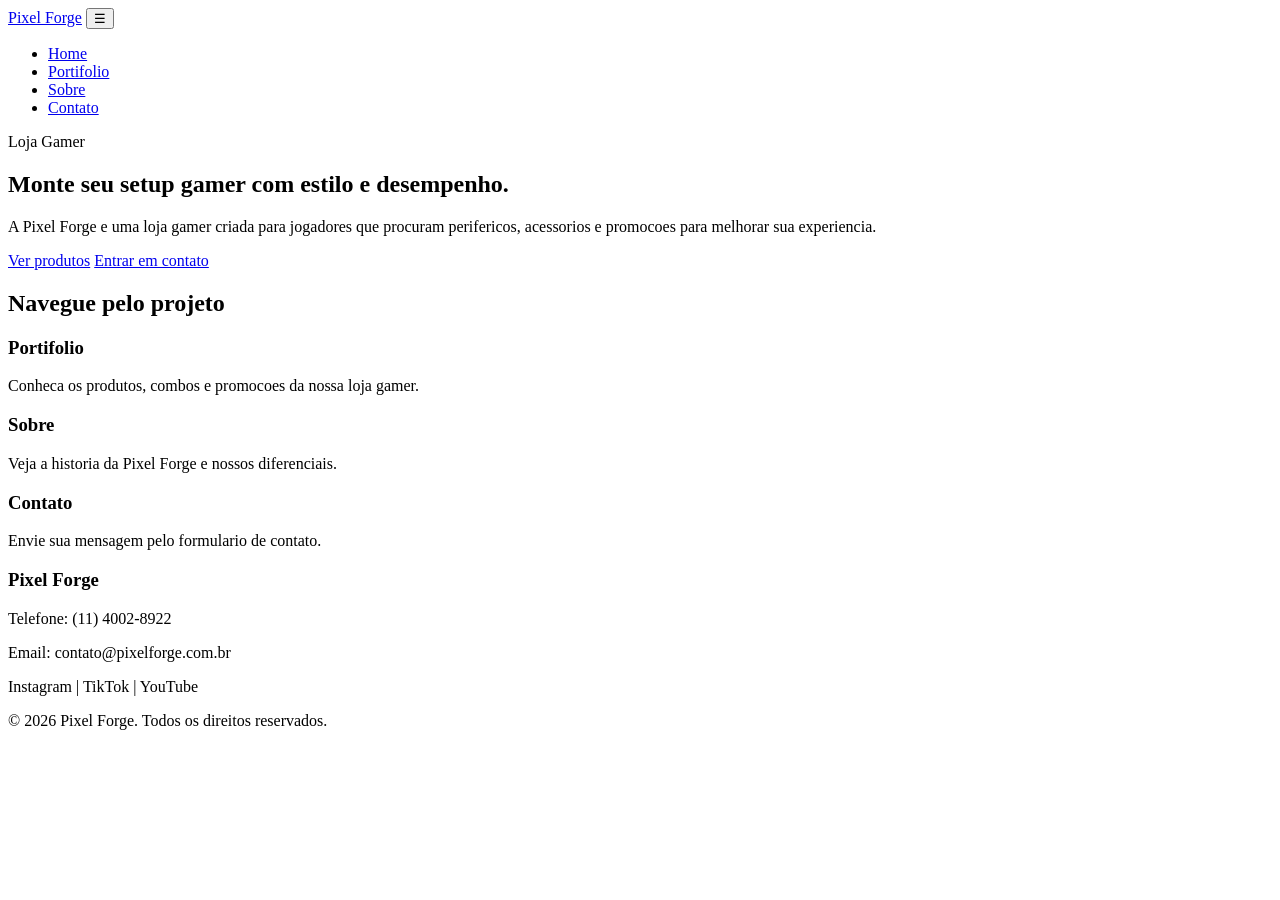
==== index.html @ dd350804 "feat: configurando index.html" ====
<!DOCTYPE html>
<html lang="pt-BR">
<head>
  <meta charset="UTF-8">
  <meta name="viewport" content="width=device-width, initial-scale=1.0">
  <title>Pixel Forge | Loja Gamer</title>
  <link rel="stylesheet" href="src/css/estilo.css">
</head>
<body>
  <header>
    <nav class="navbar">
      <a href="index.html" class="logo">Pixel Forge</a>
      <button class="menu-btn" id="menuBtn">☰</button>

      <ul class="menu" id="menu">
        <li><a href="index.html">Home</a></li>
        <li><a href="pages/portifolio.html">Portifolio</a></li>
        <li><a href="pages/sobre.html">Sobre</a></li>
        <li><a href="pages/contato.html">Contato</a></li>
      </ul>
    </nav>
  </header>

  <main>
    <section class="hero">
      <div class="hero-texto">
        <span>Loja Gamer</span>
        <h1>Monte seu setup gamer com estilo e desempenho.</h1>
        <p>
          A Pixel Forge e uma loja gamer criada para jogadores que procuram
          perifericos, acessorios e promocoes para melhorar sua experiencia.
        </p>

        <div class="botoes">
          <a href="pages/portifolio.html" class="btn principal">Ver produtos</a>
          <a href="pages/contato.html" class="btn secundario">Entrar em contato</a>
        </div>
      </div>
    </section>

    <section class="secao">
      <h2>Navegue pelo projeto</h2>

      <div class="cards">
        <article class="card">
          <h3>Portifolio</h3>
          <p>Conheca os produtos, combos e promocoes da nossa loja gamer.</p>
        </article>

        <article class="card">
          <h3>Sobre</h3>
          <p>Veja a historia da Pixel Forge e nossos diferenciais.</p>
        </article>

        <article class="card">
          <h3>Contato</h3>
          <p>Envie sua mensagem pelo formulario de contato.</p>
        </article>
      </div>
    </section>
  </main>

  <footer>
    <h3>Pixel Forge</h3>
    <p>Telefone: (11) 4002-8922</p>
    <p>Email: contato@pixelforge.com.br</p>
    <p>Instagram | TikTok | YouTube</p>
    <p>&copy; 2026 Pixel Forge. Todos os direitos reservados.</p>
  </footer>

  <script src="src/js/script.js"></script>
</body>
</html>
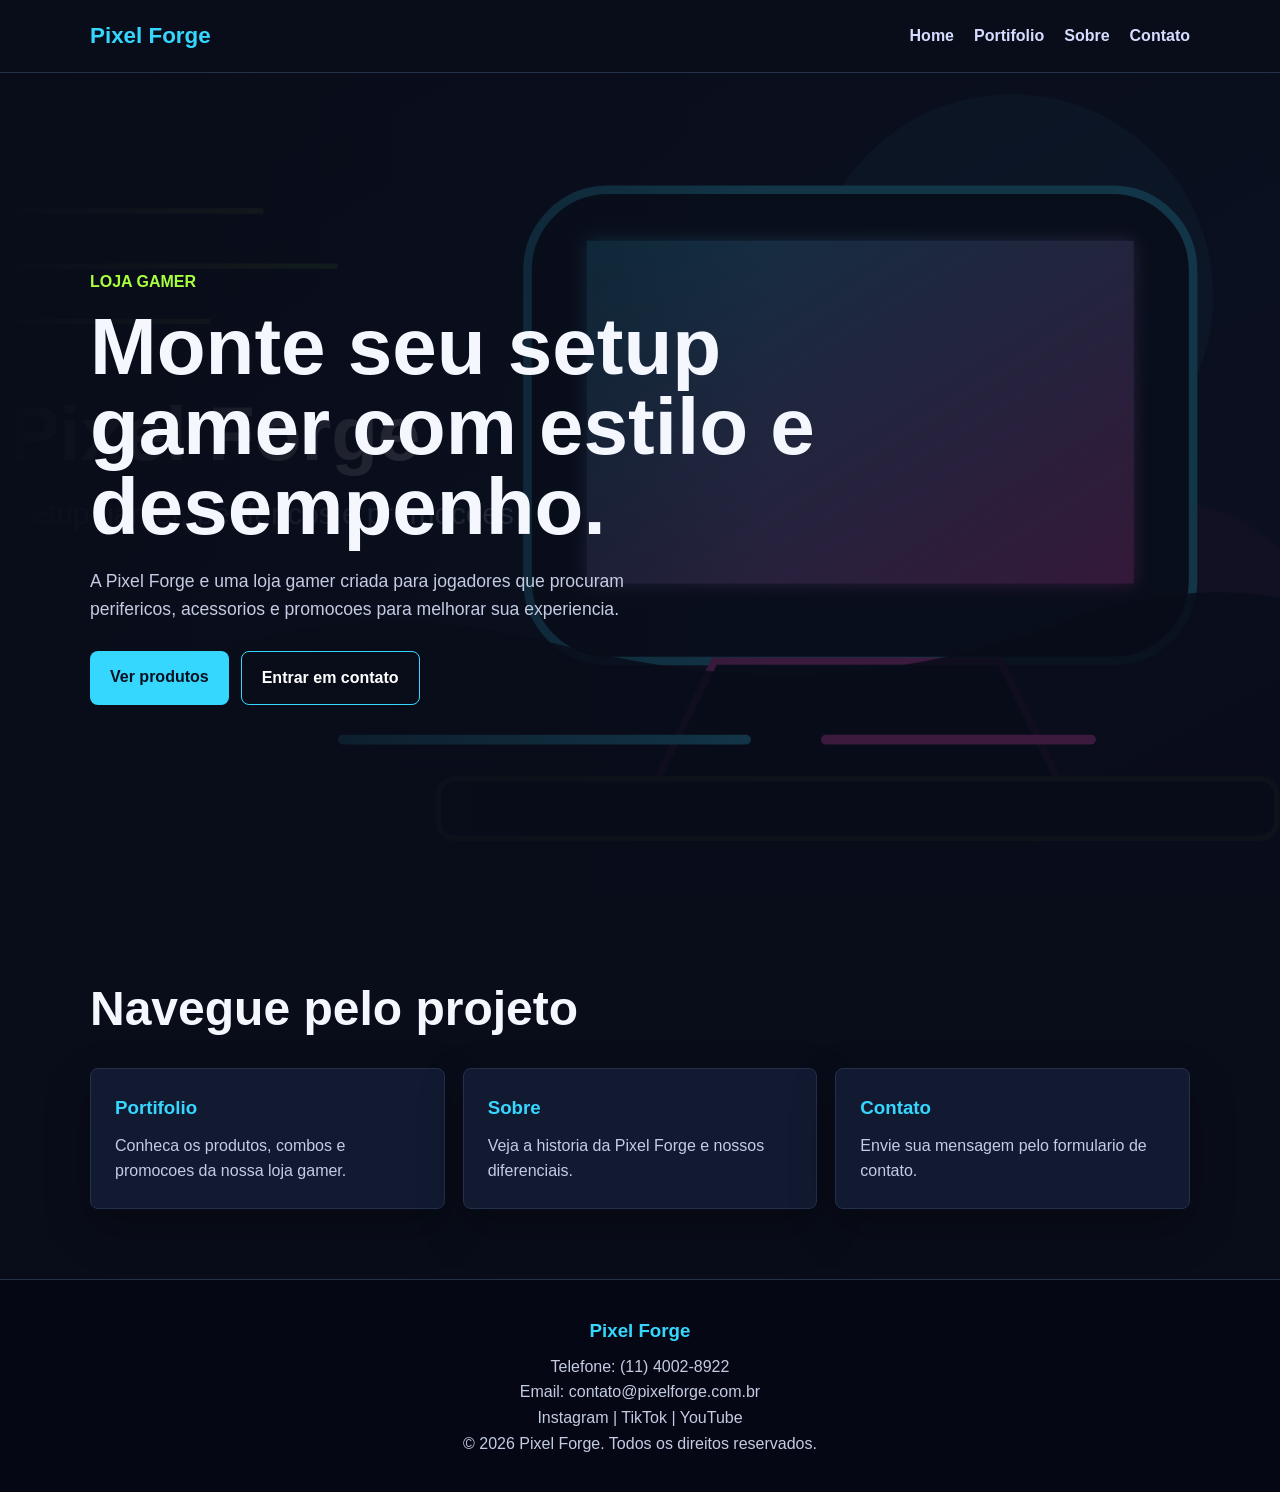
==== commit 9f177e5c: "feat: arrumando imagens2" ====
--- a/index.html
+++ b/index.html
@@ -56,6 +56,7 @@
           <h3>Contato</h3>
           <p>Envie sua mensagem pelo formulario de contato.</p>
         </article>
+
       </div>
     </section>
   </main>
--- a/src/css/estilo.css
+++ b/src/css/estilo.css
@@ -0,0 +1,319 @@
+* {
+  margin: 0;
+  padding: 0;
+  box-sizing: border-box;
+}
+
+body {
+  font-family: Arial, Helvetica, sans-serif;
+  background: #090d1a;
+  color: #f5f7ff;
+  line-height: 1.6;
+}
+
+a {
+  text-decoration: none;
+  color: inherit;
+}
+
+header {
+  position: sticky;
+  top: 0;
+  z-index: 10;
+  background: #090d1a;
+  border-bottom: 1px solid #25304d;
+}
+
+.navbar {
+  width: min(1100px, 92%);
+  min-height: 72px;
+  margin: auto;
+  display: flex;
+  align-items: center;
+  justify-content: space-between;
+}
+
+.logo {
+  color: #35d7ff;
+  font-size: 1.4rem;
+  font-weight: bold;
+}
+
+.menu {
+  display: flex;
+  gap: 20px;
+  list-style: none;
+}
+
+.menu a {
+  color: #d6dcff;
+  font-weight: bold;
+}
+
+.menu a:hover {
+  color: #a7ff3d;
+}
+
+.menu-btn {
+  display: none;
+  background: #17213a;
+  color: #fff;
+  border: 1px solid #35d7ff;
+  border-radius: 6px;
+  padding: 8px 12px;
+  font-size: 1.2rem;
+}
+
+.hero {
+  min-height: calc(100vh - 72px);
+  display: flex;
+  align-items: center;
+  background:
+    linear-gradient(90deg, #090d1a 0%, rgba(9, 13, 26, 0.8) 60%),
+    url("../assets/img/banner-gamer.svg");
+  background-size: cover;
+  background-position: center;
+}
+
+.hero-texto,
+.secao,
+.pagina-topo {
+  width: min(1100px, 92%);
+  margin: auto;
+}
+
+.hero span {
+  color: #a7ff3d;
+  font-weight: bold;
+  text-transform: uppercase;
+}
+
+h1 {
+  max-width: 850px;
+  font-size: clamp(2.3rem, 7vw, 5rem);
+  line-height: 1;
+  margin: 12px 0 20px;
+}
+
+h2 {
+  font-size: clamp(1.7rem, 4vw, 3rem);
+  margin-bottom: 20px;
+}
+
+.hero p,
+.pagina-topo p,
+.card p,
+.sobre p,
+.card li {
+  color: #c5cbe3;
+}
+
+.hero p {
+  max-width: 620px;
+  font-size: 1.1rem;
+}
+
+.botoes {
+  display: flex;
+  gap: 12px;
+  flex-wrap: wrap;
+  margin-top: 28px;
+}
+
+.btn {
+  display: inline-block;
+  border: 0;
+  border-radius: 8px;
+  padding: 13px 20px;
+  font-weight: bold;
+  cursor: pointer;
+}
+
+.principal {
+  background: #35d7ff;
+  color: #07101f;
+}
+
+.secundario {
+  border: 1px solid #35d7ff;
+  color: #fff;
+}
+
+.secao {
+  padding: 70px 0;
+}
+
+.cards {
+  display: grid;
+  grid-template-columns: repeat(3, 1fr);
+  gap: 18px;
+}
+
+.card {
+  background: #121a31;
+  border: 1px solid #25304d;
+  border-radius: 8px;
+  padding: 24px;
+  box-shadow: 0 18px 45px rgba(0, 0, 0, 0.28);
+}
+
+.card h3 {
+  color: #35d7ff;
+  margin-bottom: 10px;
+}
+
+.produto {
+  text-align: center;
+}
+
+.img-produto {
+  width: 100%;
+  height: 180px;
+  object-fit: cover;
+  border-radius: 8px;
+  margin-bottom: 18px;
+  background: #0d1428;
+}
+
+.icone-produto {
+  display: grid;
+  place-items: center;
+  width: 100%;
+  height: 120px;
+  margin-bottom: 18px;
+  border-radius: 8px;
+  background: linear-gradient(135deg, #17213a, #26365f);
+  color: #a7ff3d;
+  font-weight: bold;
+  font-size: 1.2rem;
+}
+
+.produto strong {
+  display: block;
+  margin-top: 14px;
+  color: #ff4ecd;
+  font-size: 1.2rem;
+}
+
+.pagina-topo {
+  padding: 80px 0 30px;
+}
+
+.tabela-container {
+  overflow-x: auto;
+}
+
+table {
+  width: 100%;
+  min-width: 650px;
+  border-collapse: collapse;
+  background: #121a31;
+  border: 1px solid #25304d;
+}
+
+th,
+td {
+  padding: 16px;
+  border-bottom: 1px solid #25304d;
+  text-align: left;
+}
+
+th {
+  color: #a7ff3d;
+}
+
+tr:hover {
+  background: #18223e;
+}
+
+.sobre,
+.contato {
+  display: grid;
+  grid-template-columns: 1.2fr 0.8fr;
+  gap: 24px;
+}
+
+.sobre p {
+  margin-bottom: 16px;
+}
+
+form {
+  display: grid;
+  gap: 12px;
+  background: #121a31;
+  border: 1px solid #25304d;
+  border-radius: 8px;
+  padding: 24px;
+}
+
+input,
+textarea {
+  width: 100%;
+  padding: 13px;
+  border: 1px solid #25304d;
+  border-radius: 8px;
+  background: #0d1428;
+  color: #fff;
+  font: inherit;
+}
+
+input:focus,
+textarea:focus {
+  outline: 2px solid #35d7ff;
+}
+
+#mensagem {
+  color: #a7ff3d;
+  font-weight: bold;
+}
+
+footer {
+  padding: 36px 8%;
+  text-align: center;
+  background: #050814;
+  border-top: 1px solid #25304d;
+  color: #c5cbe3;
+}
+
+footer h3 {
+  color: #35d7ff;
+  margin-bottom: 8px;
+}
+
+@media (max-width: 800px) {
+  .menu-btn {
+    display: block;
+  }
+
+  .menu {
+    display: none;
+    position: absolute;
+    top: 72px;
+    left: 4%;
+    right: 4%;
+    flex-direction: column;
+    background: #121a31;
+    border: 1px solid #25304d;
+    border-radius: 8px;
+    padding: 16px;
+  }
+
+  .menu.ativo {
+    display: flex;
+  }
+
+  .cards,
+  .sobre,
+  .contato {
+    grid-template-columns: 1fr;
+  }
+
+  .hero {
+    min-height: 700px;
+  }
+
+  .botoes .btn {
+    width: 100%;
+    text-align: center;
+  }
+}
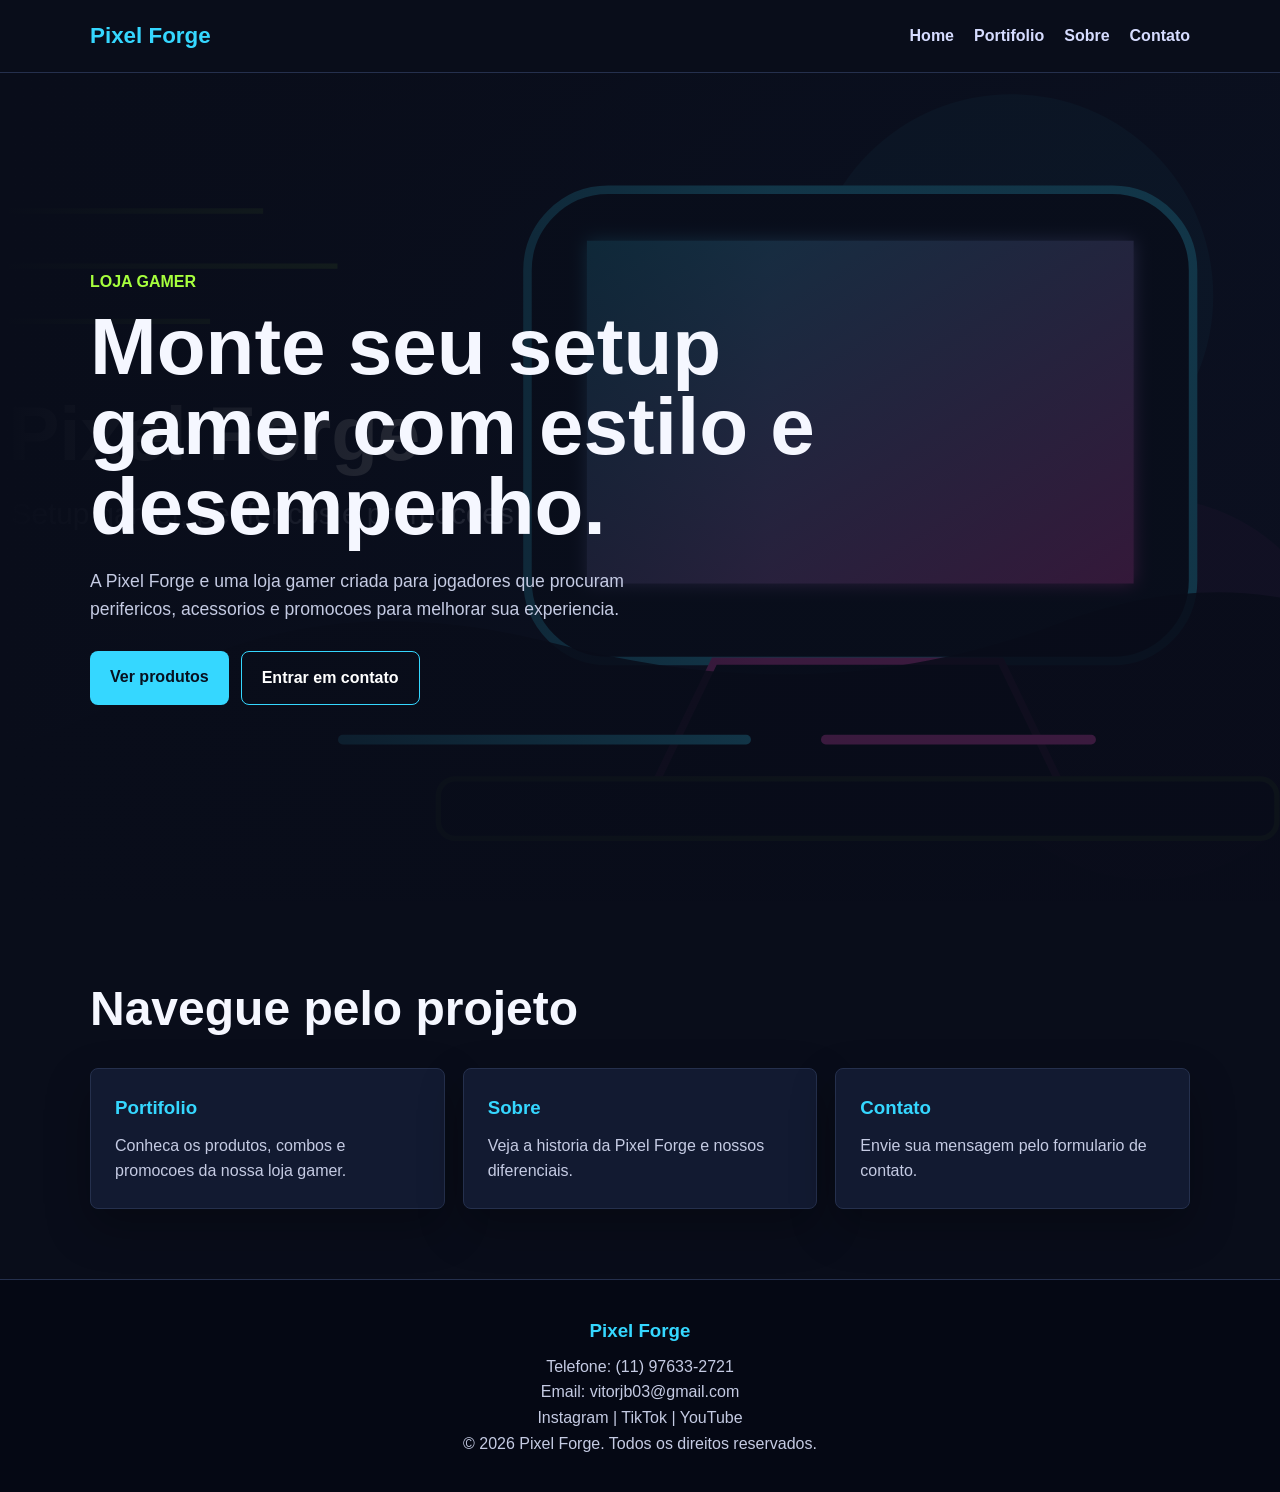
==== commit e04c8d36: "feat: arrumando os contatos" ====
--- a/index.html
+++ b/index.html
@@ -63,8 +63,8 @@
 
   <footer>
     <h3>Pixel Forge</h3>
-    <p>Telefone: (11) 4002-8922</p>
-    <p>Email: contato@pixelforge.com.br</p>
+    <p>Telefone: (11) 97633-2721</p>
+    <p>Email: vitorjb03@gmail.com</p>
     <p>Instagram | TikTok | YouTube</p>
     <p>&copy; 2026 Pixel Forge. Todos os direitos reservados.</p>
   </footer>
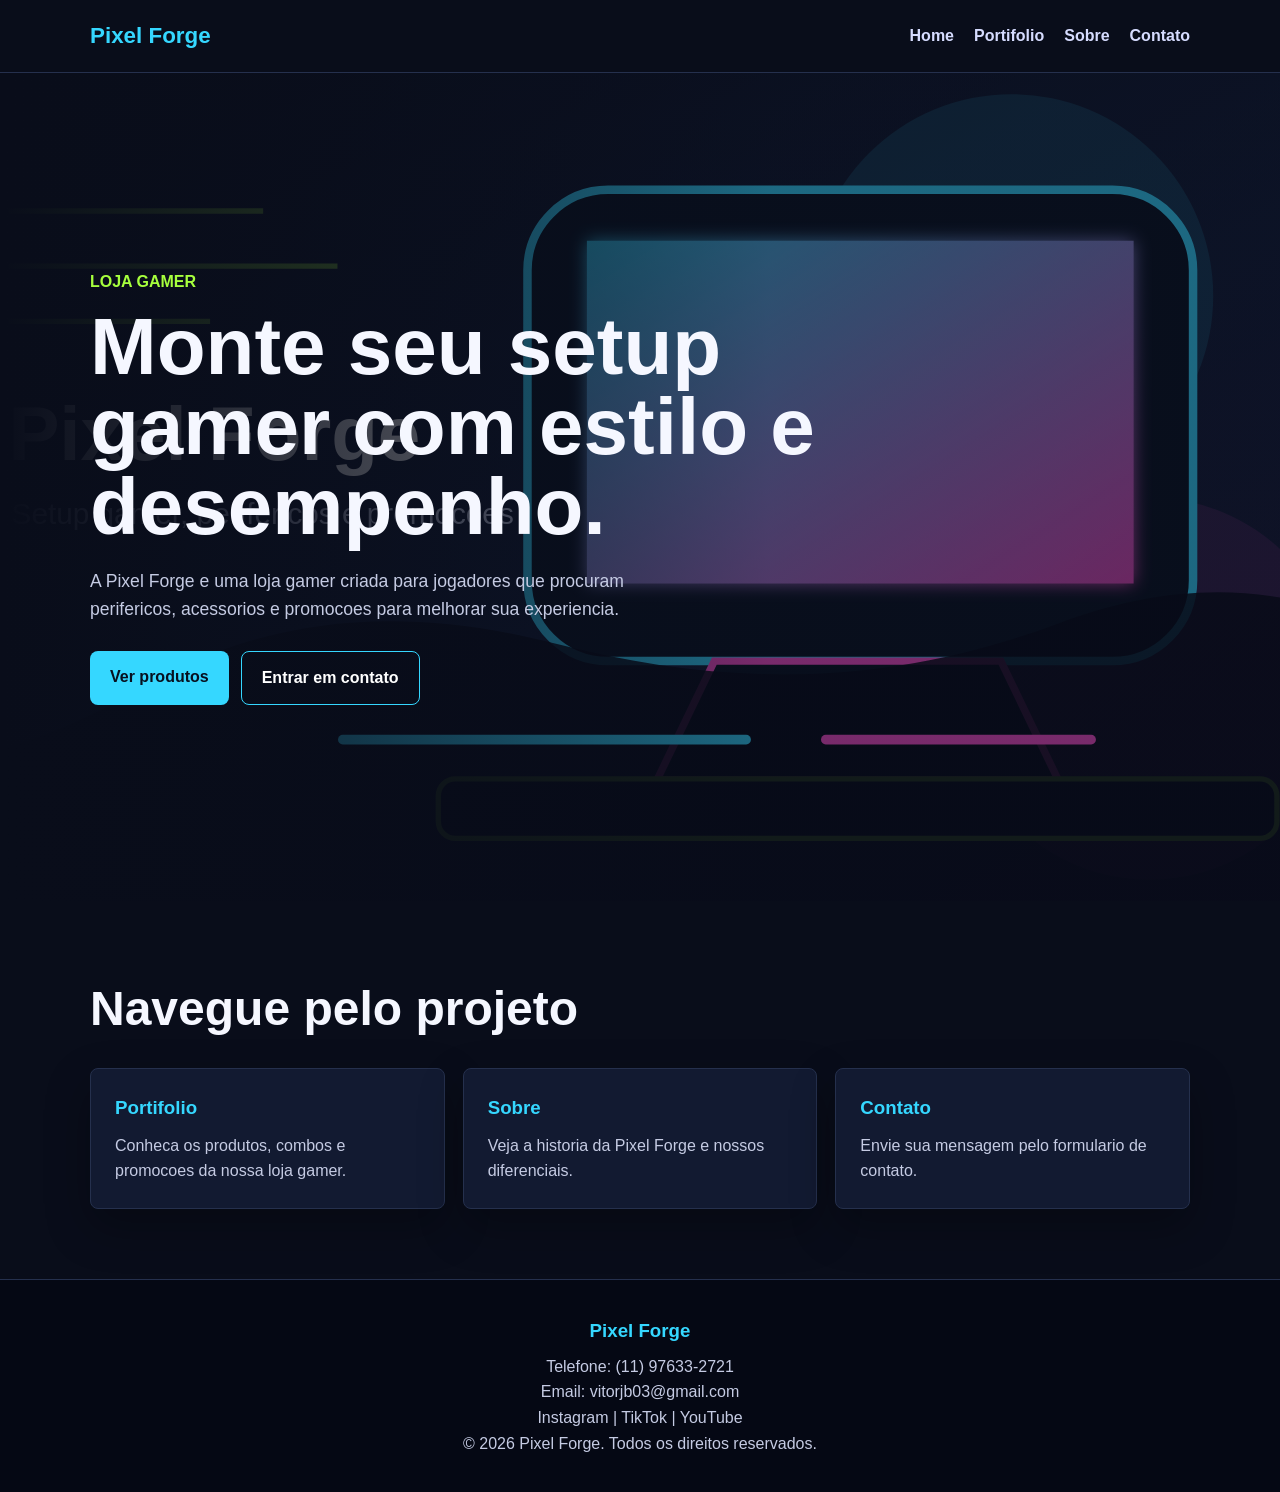
==== commit 1ae219d6: "feat: arrumando hero" ====
--- a/index.html
+++ b/index.html
@@ -30,13 +30,14 @@
           A Pixel Forge e uma loja gamer criada para jogadores que procuram
           perifericos, acessorios e promocoes para melhorar sua experiencia.
         </p>
-
+        
         <div class="botoes">
           <a href="pages/portifolio.html" class="btn principal">Ver produtos</a>
           <a href="pages/contato.html" class="btn secundario">Entrar em contato</a>
         </div>
       </div>
     </section>
+  </main>
 
     <section class="secao">
       <h2>Navegue pelo projeto</h2>
@@ -69,6 +70,6 @@
     <p>&copy; 2026 Pixel Forge. Todos os direitos reservados.</p>
   </footer>
 
-  <script src="src/js/script.js"></script>
+<script src="src/js/script.js"></script>
 </body>
 </html>
--- a/src/css/estilo.css
+++ b/src/css/estilo.css
@@ -68,11 +68,12 @@
   min-height: calc(100vh - 72px);
   display: flex;
   align-items: center;
-  background:
-    linear-gradient(90deg, #090d1a 0%, rgba(9, 13, 26, 0.8) 60%),
+  background-image:
+    linear-gradient(90deg, #090d1a 0%, rgba(9, 13, 26, 0.55) 60%),
     url("../assets/img/banner-gamer.svg");
   background-size: cover;
   background-position: center;
+  background-repeat: no-repeat;
 }
 
 .hero-texto,
@@ -308,9 +309,17 @@
     grid-template-columns: 1fr;
   }
 
-  .hero {
-    min-height: 700px;
-  }
+ .hero {
+  min-height: calc(100vh - 72px);
+  display: flex;
+  align-items: center;
+  background-image:
+    linear-gradient(90deg, #090d1a 0%, rgba(9, 13, 26, 0.55) 60%),
+    url("../assets/img/banner-gamer.svg");
+  background-size: cover;
+  background-position: center;
+  background-repeat: no-repeat;
+}
 
   .botoes .btn {
     width: 100%;
